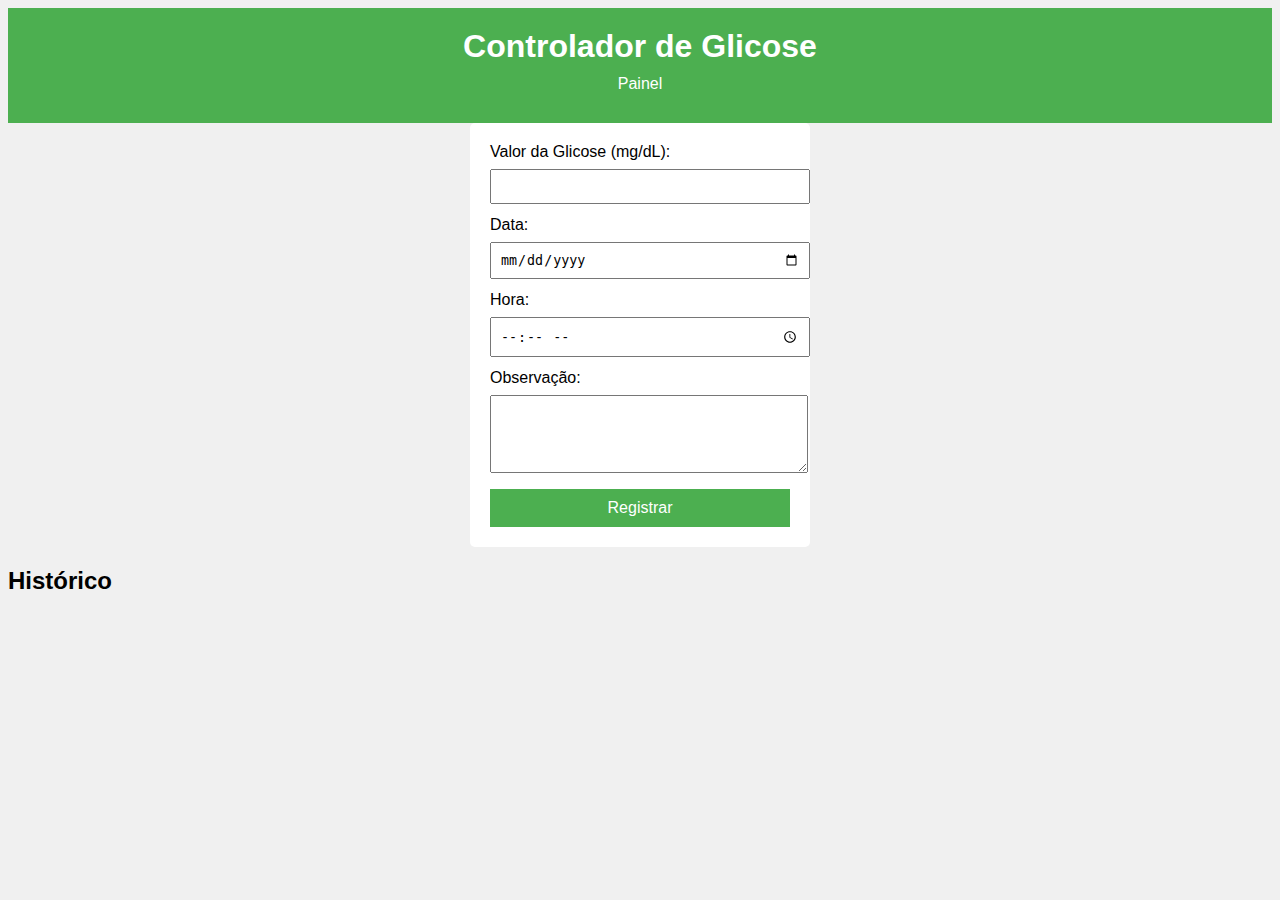
==== html/index.html @ e1094a25 "Primeiro commit" ====
<!DOCTYPE html>
<html lang="pt-BR">
<head>
  <meta charset="UTF-8">
  <meta name="viewport" content="width=device-width, initial-scale=1.0">
  <title>Controlador de Glicose</title>
  <link rel="stylesheet" href="../css/style.css">
</head>
<body>
  <header>
    <h1>Controlador de Glicose</h1>
    <a href="dashboard.html"><button>Painel</button></a>
  </header>

  <main>
    <form id="form-glicose">
      <label for="valor">Valor da Glicose (mg/dL):</label>
      <input type="number" id="valor" name="valor" required>
    
      <label for="data">Data:</label>
      <input type="date" id="data" name="data" required>
    
      <label for="hora">Hora:</label>
      <input type="time" id="hora" name="hora" required>
    
      <label for="observacao">Observação:</label>
      <textarea id="observacao" name="observacao" rows="4"></textarea>
    
      <button type="submit">Registrar</button>
    </form>
    
    <section id="historico">
      <h2>Histórico</h2>
      <ul id="lista-historico"></ul>
    </section>
    
  </main>

  <script src="../js/script.js"></script>
</body>
</html>
---- css/style.css ----
/* Estilos específicos para a página de registro de glicose */
body {
  font-family: Arial, sans-serif;
  background-color: #f0f0f0;
}

header {
  background-color: #4CAF50;
  padding: 20px;
  text-align: center;
}

h1 {
  margin: 0;
  color: white;
}

form {
  width: 300px;
  margin: 0 auto;
  padding: 20px;
  background-color: white;
  border-radius: 5px;
}

label {
  display: block;
  margin-bottom: 8px;
}

input, textarea {
  width: 100%;
  padding: 8px;
  margin-bottom: 12px;
}

button {
  width: 100%;
  padding: 10px;
  background-color: #4CAF50;
  border: none;
  color: white;
  font-size: 16px;
}

button:hover {
  background-color: #45a049;
}
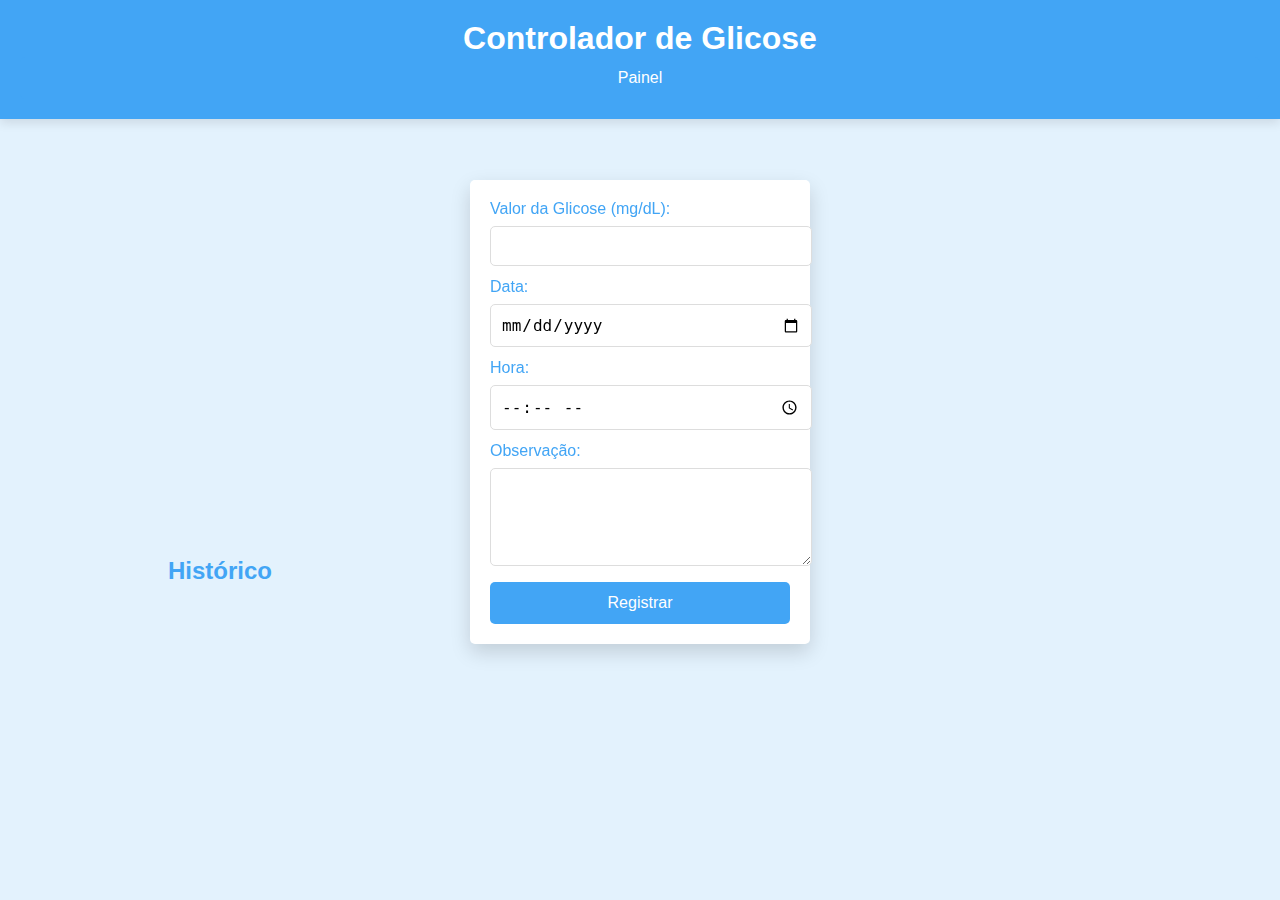
==== commit d9a11e15: "pagina de registro pronta" ====
--- a/css/style.css
+++ b/css/style.css
@@ -1,48 +1,122 @@
-/* Estilos específicos para a página de registro de glicose */
+/* Estilos gerais */
 body {
   font-family: Arial, sans-serif;
-  background-color: #f0f0f0;
+  background-color: #e3f2fd; /* Azul claro */
+  margin: 0;
+  padding: 0;
+  display: flex;
+  flex-direction: column;
+  min-height: 100vh;
+  box-sizing: border-box;
 }
 
 header {
-  background-color: #4CAF50;
+  background-color: #42a5f5; /* Azul */
+  color: white;
   padding: 20px;
   text-align: center;
+  box-shadow: 0 4px 10px rgba(0, 0, 0, 0.1);
 }
 
 h1 {
   margin: 0;
-  color: white;
 }
 
+main {
+  display: flex;
+  justify-content: center;
+  align-items: flex-start;
+  flex-grow: 1;
+  padding: 20px;
+  flex-direction: column;
+  margin-top: 100px; /* Evita que o formulário fique atrás do cabeçalho */
+}
+
+/* Formulário fixo no topo da página */
 form {
+  position: fixed; /* Faz o formulário ficar fixo */
+  top: 180px; /* Distância do topo da tela */
+  left: 50%;
+  transform: translateX(-50%); /* Centraliza o formulário */
   width: 300px;
-  margin: 0 auto;
   padding: 20px;
   background-color: white;
   border-radius: 5px;
+  box-shadow: 0 8px 20px rgba(0, 0, 0, 0.15);
+  animation: float 3s ease-in-out infinite;
+  z-index: 10; /* Garante que o formulário fique acima do conteúdo */
+}
+
+@keyframes float {
+  0% {
+    transform: translateY(0);
+  }
+  50% {
+    transform: translateY(-15px);
+  }
+  100% {
+    transform: translateY(0);
+  }
 }
 
 label {
   display: block;
   margin-bottom: 8px;
+  font-size: 16px;
+  color: #42a5f5;
 }
 
 input, textarea {
   width: 100%;
-  padding: 8px;
+  padding: 10px;
   margin-bottom: 12px;
+  border: 1px solid #ddd;
+  border-radius: 5px;
+  font-size: 16px;
+  transition: border-color 0.3s ease;
+}
+
+input:focus, textarea:focus {
+  border-color: #42a5f5;
 }
 
 button {
   width: 100%;
-  padding: 10px;
-  background-color: #4CAF50;
+  padding: 12px;
+  background-color: #42a5f5;
   border: none;
   color: white;
   font-size: 16px;
+  cursor: pointer;
+  transition: background-color 0.3s ease;
+  border-radius: 5px;
 }
 
 button:hover {
-  background-color: #45a049;
+  background-color: #1e88e5;
 }
+
+#historico {
+  margin-top: 20px;
+  width: 100%;
+  max-width: 400px;
+}
+
+#historico h2 {
+  color: #42a5f5;
+  text-align: center;
+  margin-bottom: 10px;
+}
+
+#lista-historico {
+  list-style: none;
+  padding: 0;
+}
+
+#lista-historico li {
+  background-color: white;
+  padding: 12px;
+  margin-bottom: 10px;
+  border-radius: 5px;
+  box-shadow: 0 4px 10px rgba(0, 0, 0, 0.1);
+}
